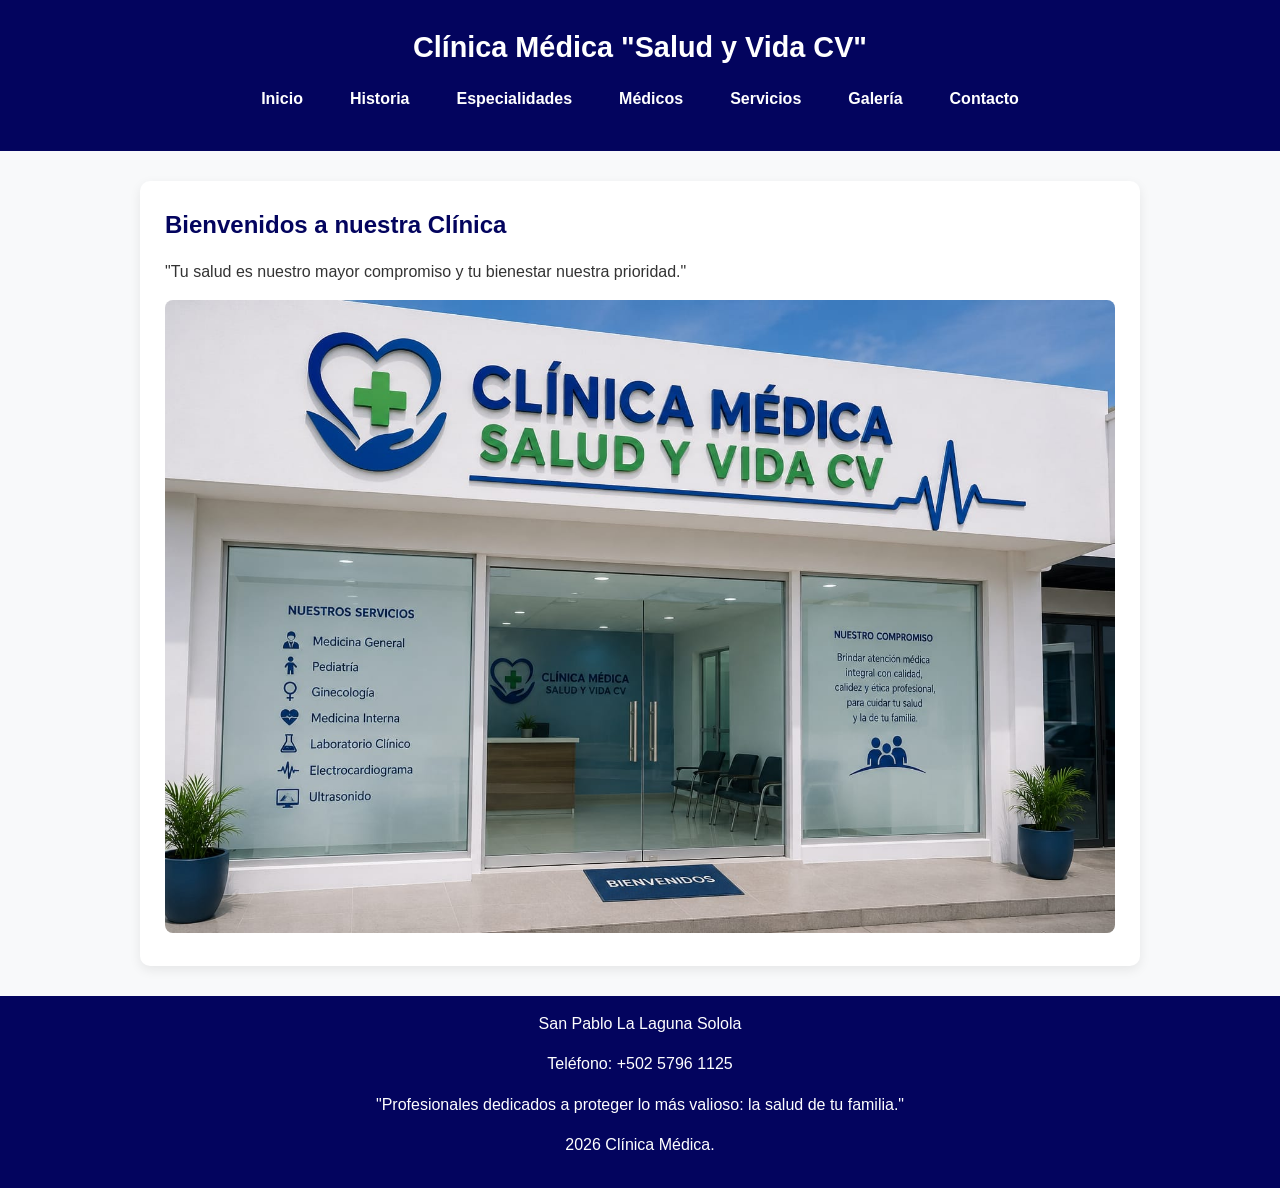
==== index.html @ 75c4ef74 "Proyecto Clinica Medica" ====
<!DOCTYPE html>
<html lang="es">
<head>
    <meta charset="UTF-8">
    <title>Clínica Médica</title>
    <link rel="stylesheet" href="CSS/estilos.css">
</head>
<body>

    <header>
        <h1>Clínica Médica "Salud y Vida CV"</h1>
        <nav>
            <ul>
                <li><a href="index.html">Inicio</a></li>
                <li><a href="historia.html">Historia</a></li>
                <li><a href="especialidades.html">Especialidades</a></li>
                <li><a href="medicos.html">Médicos</a></li>
                <li><a href="servicios.html">Servicios</a></li>
                <li><a href="galeria.html">Galería</a></li>
                <li><a href="contacto.html">Contacto</a></li>
            </ul>
        </nav>
    </header>

    <main>
        <section>
            <h2>Bienvenidos a nuestra Clínica</h2>
            <p>"Tu salud es nuestro mayor compromiso y tu bienestar nuestra prioridad."</p>
            <img src="IMG/portada.jpg" alt="Instalaciones de la clínica">
        </section>
    </main>

    <footer>
        <p> San Pablo La Laguna Solola</p>
            <p>Teléfono: +502 5796 1125</p>
            <p>"Profesionales dedicados a proteger lo más valioso: la salud de tu familia."</p>
              <p>2026 Clínica Médica.</p>
    </footer>

</body>
</html>
---- CSS/estilos.css ----
/* ==========================================
   1. VARIABLES DE COLOR Y RESET BÁSICO
   ========================================== */
:root {
  --azul-principal: #0077b6;
  --azul-oscuro: #03045e;
  --celeste-claro: #caf0f8;
  --fondo-gris: #f8f9fa;
  --texto: #333333;
}

* {
  box-sizing: border-box;
  margin: 0;
  padding: 0;
}

body {
  font-family: 'Segoe UI', Tahoma, Geneva, Verdana, sans-serif;
  background-color: var(--fondo-gris);
  color: var(--texto);
  line-height: 1.6;
}

/* ==========================================
   2. ENCABEZADO Y NAVEGACIÓN (Flexbox)
   ========================================== */
header {
  background-color: var(--azul-oscuro);
  color: white;
  padding: 1.5rem 1rem;
  text-align: center;
}

header h1 {
  margin-bottom: 1rem;
  font-size: 1.8rem;
}

nav ul {
  list-style: none;
  display: flex; /* Flexbox para alineación horizontal */
  justify-content: center;
  flex-wrap: wrap;
  gap: 15px;
}

nav a {
  color: white;
  text-decoration: none;
  font-weight: bold;
  padding: 8px 16px;
  border-radius: 5px;
  /* Transición suave para el cambio de color y elevación */
  transition: background-color 0.3s ease, transform 0.2s ease;
}

/* Efecto Hover en los botones del menú */
nav a:hover {
  background-color: var(--azul-principal);
  transform: translateY(-2px);
}

/* ==========================================
   3. CONTENEDOR PRINCIPAL (CUADRO ELEGANTE)
   ========================================== */
main {
  max-width: 1000px;                    /* Limita el ancho para que no ocupe toda la pantalla */
  margin: 30px auto;                    /* Centra el cuadro horizontalmente */
  padding: 25px;                        /* Espacio interno entre el borde y el texto */
  background: white;                    /* Fondo blanco para la tarjeta */
  border-radius: 10px;                  /* Esquinas redondeadas */
  box-shadow: 0 4px 12px rgba(0,0,0,0.08); /* Sombra que le da el efecto flotante */
  
  animation: aparecer 0.8s ease-in-out; /* Animación de entrada al cargar */
}

/* Animación de deslizamiento suave al abrir la página */
@keyframes aparecer {
  from {
    opacity: 0;
    transform: translateY(15px);
  }
  to {
    opacity: 1;
    transform: translateY(0);
  }
}

h2, h3, h4 {
  color: var(--azul-oscuro);
  margin-bottom: 15px;
}

p, ul {
  margin-bottom: 15px;
}

/* ==========================================
   4. TABLA DE MÉDICOS
   ========================================== */
table {
  width: 100%;
  border-collapse: collapse;
  margin-top: 15px;
}

th, td {
  padding: 12px;
  border: 1px solid #dddddd;
  text-align: left;
}

th {
  background-color: var(--azul-principal);
  color: white;
}

tr:nth-child(even) {
  background-color: var(--celeste-claro);
}

/* ==========================================
   5. GALERÍA DE IMÁGENES (CSS Grid)
   ========================================== */
div:has(> img) {
  display: grid; /* CSS Grid para la galería */
  grid-template-columns: repeat(auto-fit, minmax(200px, 1fr));
  gap: 15px;
}

img {
  max-width: 100%;
  height: auto;
  border-radius: 8px;
  transition: transform 0.3s ease, box-shadow 0.3s ease;
}

/* Efecto Hover en las imágenes */
img:hover {
  transform: scale(1.03);
  box-shadow: 0 5px 15px rgba(0,0,0,0.2);
}

/* ==========================================
   6. FORMULARIO DE CONTACTO
   ========================================== */
form input, form textarea {
  width: 100%;
  padding: 10px;
  border: 1px solid #ccc;
  border-radius: 5px;
}

button {
  background-color: var(--azul-principal);
  color: white;
  padding: 10px 20px;
  border: none;
  border-radius: 5px;
  font-size: 1rem;
  cursor: pointer;
  transition: background-color 0.3s ease;
}

button:hover {
  background-color: var(--azul-oscuro);
}

/* ==========================================
   7. PIE DE PÁGINA (FOOTER)
   ========================================== */
footer {
  background-color: var(--azul-oscuro);
  color: white;
  text-align: center;
  padding: 15px;
  margin-top: 30px;
}

/* ==========================================
   8. DISEÑO RESPONSIVE (Móviles)
   ========================================== */
@media (max-width: 600px) {
  nav ul {
    flex-direction: column; /* Pasa el menú a formato vertical en celulares */
    align-items: center;
  }
  
  main {
    margin: 10px;
    padding: 15px;
  }
}
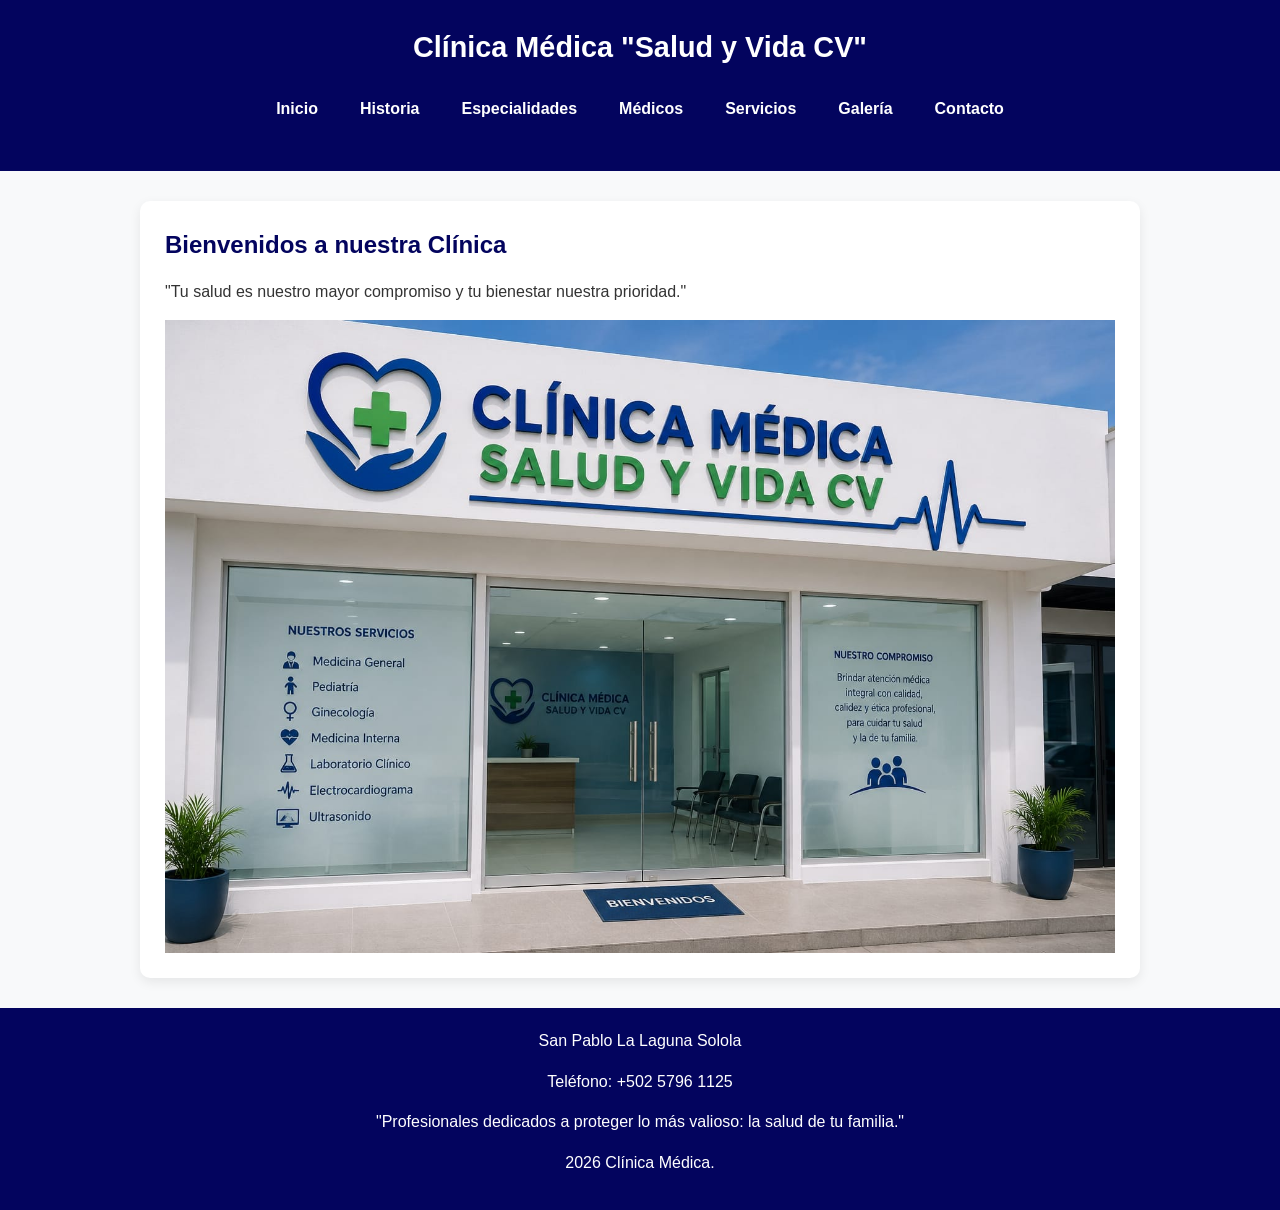
==== commit 4d074287: "Correccion de errores" ====
--- a/index.html
+++ b/index.html
@@ -2,7 +2,8 @@
 <html lang="es">
 <head>
     <meta charset="UTF-8">
-    <title>Clínica Médica</title>
+    <meta name="viewport" content="width=device-width, initial-scale=1.0">
+    <title>Clínica Médica - Contacto</title>
     <link rel="stylesheet" href="CSS/estilos.css">
 </head>
 <body>
--- a/CSS/estilos.css
+++ b/CSS/estilos.css
@@ -15,15 +15,26 @@
   padding: 0;
 }
 
+html {
+  scroll-behavior: smooth;
+}
+
 body {
   font-family: 'Segoe UI', Tahoma, Geneva, Verdana, sans-serif;
   background-color: var(--fondo-gris);
   color: var(--texto);
   line-height: 1.6;
-}
-
-/* ==========================================
-   2. ENCABEZADO Y NAVEGACIÓN (Flexbox)
+  overflow-x: hidden;
+}
+
+img {
+  max-width: 100%;
+  height: auto;
+  display: block;
+}
+
+/* ==========================================
+   2. ENCABEZADO Y NAVEGACIÓN
    ========================================== */
 header {
   background-color: var(--azul-oscuro);
@@ -39,43 +50,41 @@
 
 nav ul {
   list-style: none;
-  display: flex; /* Flexbox para alineación horizontal */
+  display: flex;
   justify-content: center;
   flex-wrap: wrap;
-  gap: 15px;
+  gap: 10px;
 }
 
 nav a {
   color: white;
   text-decoration: none;
   font-weight: bold;
-  padding: 8px 16px;
+  padding: 10px 16px;
   border-radius: 5px;
-  /* Transición suave para el cambio de color y elevación */
+  display: inline-block;
   transition: background-color 0.3s ease, transform 0.2s ease;
 }
 
-/* Efecto Hover en los botones del menú */
 nav a:hover {
   background-color: var(--azul-principal);
   transform: translateY(-2px);
 }
 
 /* ==========================================
-   3. CONTENEDOR PRINCIPAL (CUADRO ELEGANTE)
+   3. CONTENEDOR PRINCIPAL
    ========================================== */
 main {
-  max-width: 1000px;                    /* Limita el ancho para que no ocupe toda la pantalla */
-  margin: 30px auto;                    /* Centra el cuadro horizontalmente */
-  padding: 25px;                        /* Espacio interno entre el borde y el texto */
-  background: white;                    /* Fondo blanco para la tarjeta */
-  border-radius: 10px;                  /* Esquinas redondeadas */
-  box-shadow: 0 4px 12px rgba(0,0,0,0.08); /* Sombra que le da el efecto flotante */
-  
-  animation: aparecer 0.8s ease-in-out; /* Animación de entrada al cargar */
-}
-
-/* Animación de deslizamiento suave al abrir la página */
+  max-width: 1000px;
+  width: 90%;
+  margin: 30px auto;
+  padding: 25px;
+  background: white;
+  border-radius: 10px;
+  box-shadow: 0 4px 12px rgba(0,0,0,0.08);
+  animation: aparecer 0.8s ease-in-out;
+}
+
 @keyframes aparecer {
   from {
     opacity: 0;
@@ -97,12 +106,18 @@
 }
 
 /* ==========================================
-   4. TABLA DE MÉDICOS
-   ========================================== */
+   4. TABLA RESPONSIVE
+   ========================================== */
+.contenedor-tabla {
+  width: 100%;
+  overflow-x: auto;
+  margin-top: 15px;
+}
+
 table {
   width: 100%;
   border-collapse: collapse;
-  margin-top: 15px;
+  min-width: 500px; /* Evita que la tabla se colapse demasiado */
 }
 
 th, td {
@@ -121,23 +136,22 @@
 }
 
 /* ==========================================
-   5. GALERÍA DE IMÁGENES (CSS Grid)
-   ========================================== */
-div:has(> img) {
-  display: grid; /* CSS Grid para la galería */
-  grid-template-columns: repeat(auto-fit, minmax(200px, 1fr));
+   5. GALERÍA DE IMÁGENES
+   ========================================== */
+.galeria {
+  display: grid;
+  grid-template-columns: repeat(auto-fit, minmax(220px, 1fr));
   gap: 15px;
 }
 
-img {
-  max-width: 100%;
-  height: auto;
+.galeria img {
   border-radius: 8px;
+  width: 100%;
+  object-fit: cover;
   transition: transform 0.3s ease, box-shadow 0.3s ease;
 }
 
-/* Efecto Hover en las imágenes */
-img:hover {
+.galeria img:hover {
   transform: scale(1.03);
   box-shadow: 0 5px 15px rgba(0,0,0,0.2);
 }
@@ -145,21 +159,31 @@
 /* ==========================================
    6. FORMULARIO DE CONTACTO
    ========================================== */
+form label {
+  font-weight: bold;
+  display: block;
+  margin-top: 10px;
+}
+
 form input, form textarea {
   width: 100%;
-  padding: 10px;
+  padding: 12px;
+  margin-top: 5px;
   border: 1px solid #ccc;
   border-radius: 5px;
+  font-size: 1rem;
 }
 
 button {
   background-color: var(--azul-principal);
   color: white;
-  padding: 10px 20px;
+  padding: 12px 20px;
   border: none;
   border-radius: 5px;
   font-size: 1rem;
   cursor: pointer;
+  width: 100%;
+  margin-top: 15px;
   transition: background-color 0.3s ease;
 }
 
@@ -174,21 +198,51 @@
   background-color: var(--azul-oscuro);
   color: white;
   text-align: center;
-  padding: 15px;
+  padding: 20px 15px;
   margin-top: 30px;
 }
 
 /* ==========================================
-   8. DISEÑO RESPONSIVE (Móviles)
-   ========================================== */
-@media (max-width: 600px) {
+   8. MEDIA QUERIES (MÓVILES Y TABLETS)
+   ========================================== */
+@media screen and (max-width: 768px) {
+  header h1 {
+    font-size: 1.5rem;
+  }
+
   nav ul {
-    flex-direction: column; /* Pasa el menú a formato vertical en celulares */
-    align-items: center;
-  }
-  
+    flex-direction: column;
+    align-items: stretch;
+  }
+
+  nav a {
+    text-align: center;
+    width: 100%;
+    padding: 12px;
+    background-color: rgba(255, 255, 255, 0.1);
+  }
+
   main {
-    margin: 10px;
+    width: 95%;
+    margin: 15px auto;
     padding: 15px;
   }
+
+  .galeria {
+    grid-template-columns: 1fr;
+  }
+}
+
+@media screen and (max-width: 480px) {
+  header h1 {
+    font-size: 1.3rem;
+  }
+
+  h2 { font-size: 1.3rem; }
+  h3 { font-size: 1.1rem; }
+  h4 { font-size: 1rem; }
+
+  p, li {
+    font-size: 0.95rem;
+  }
 }
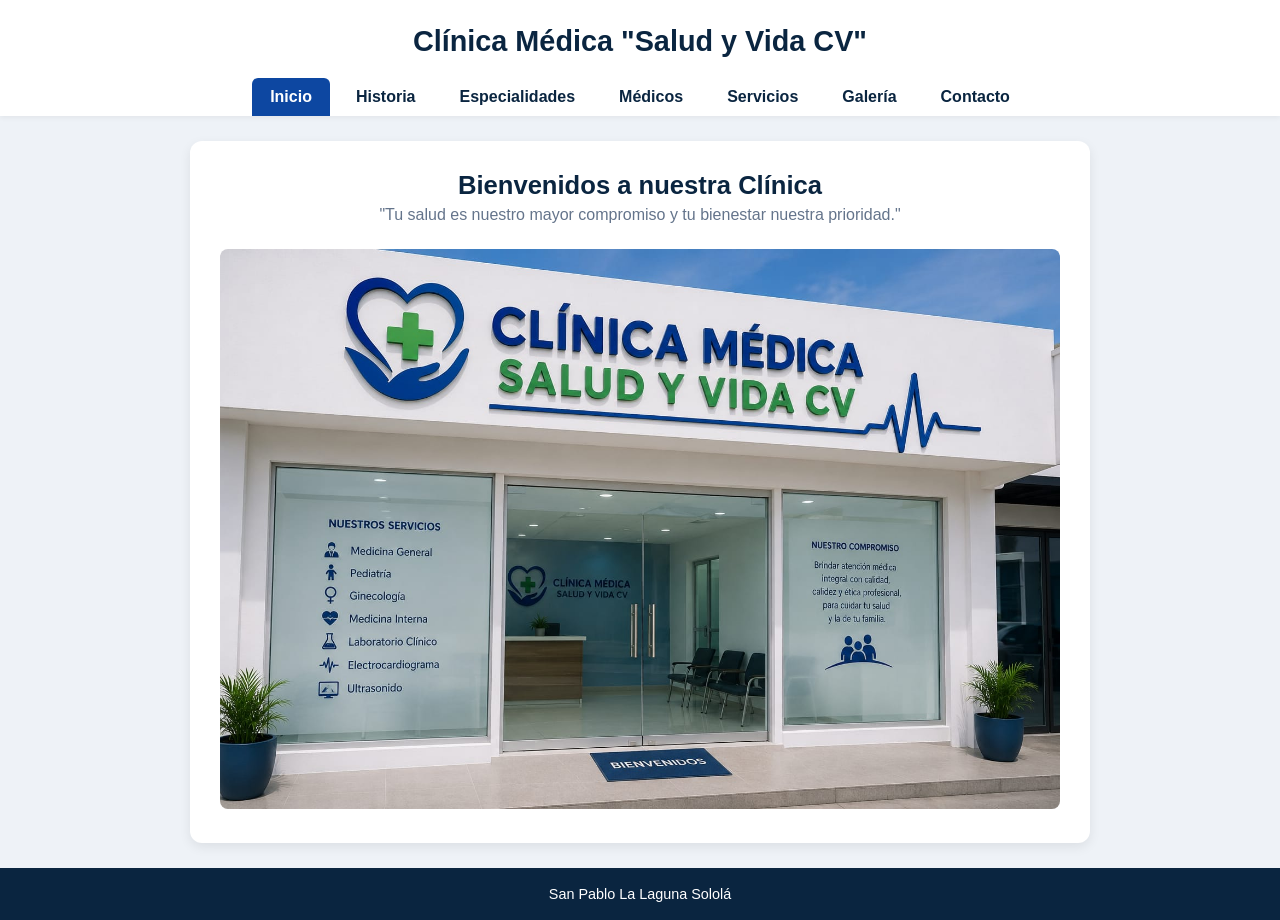
==== commit d7d7504a: "CORECCION DE ERRORES2" ====
--- a/index.html
+++ b/index.html
@@ -3,16 +3,15 @@
 <head>
     <meta charset="UTF-8">
     <meta name="viewport" content="width=device-width, initial-scale=1.0">
-    <title>Clínica Médica - Contacto</title>
+    <title>Inicio - Clínica Médica</title>
     <link rel="stylesheet" href="CSS/estilos.css">
 </head>
 <body>
-
     <header>
         <h1>Clínica Médica "Salud y Vida CV"</h1>
         <nav>
             <ul>
-                <li><a href="index.html">Inicio</a></li>
+                <li><a href="index.html" class="activo">Inicio</a></li>
                 <li><a href="historia.html">Historia</a></li>
                 <li><a href="especialidades.html">Especialidades</a></li>
                 <li><a href="medicos.html">Médicos</a></li>
@@ -24,19 +23,13 @@
     </header>
 
     <main>
-        <section>
-            <h2>Bienvenidos a nuestra Clínica</h2>
-            <p>"Tu salud es nuestro mayor compromiso y tu bienestar nuestra prioridad."</p>
-            <img src="IMG/portada.jpg" alt="Instalaciones de la clínica">
-        </section>
+        <h2 class="titulo">Bienvenidos a nuestra Clínica</h2>
+        <p class="subtitulo">"Tu salud es nuestro mayor compromiso y tu bienestar nuestra prioridad."</p>
+        <img src="IMG/portada.jpg" alt="Portada" style="width:100%; border-radius:8px;">
     </main>
 
     <footer>
-        <p> San Pablo La Laguna Solola</p>
-            <p>Teléfono: +502 5796 1125</p>
-            <p>"Profesionales dedicados a proteger lo más valioso: la salud de tu familia."</p>
-              <p>2026 Clínica Médica.</p>
+        <p>San Pablo La Laguna Sololá </p>
     </footer>
-
 </body>
 </html>
--- a/CSS/estilos.css
+++ b/CSS/estilos.css
@@ -1,51 +1,31 @@
-/* ==========================================
-   1. VARIABLES DE COLOR Y RESET BÁSICO
-   ========================================== */
-:root {
-  --azul-principal: #0077b6;
-  --azul-oscuro: #03045e;
-  --celeste-claro: #caf0f8;
-  --fondo-gris: #f8f9fa;
-  --texto: #333333;
-}
-
+/* --- RESET Y ESTILOS GENERALES --- */
 * {
   box-sizing: border-box;
   margin: 0;
   padding: 0;
-}
-
-html {
-  scroll-behavior: smooth;
+  font-family: 'Segoe UI', Tahoma, Geneva, Verdana, sans-serif;
 }
 
 body {
-  font-family: 'Segoe UI', Tahoma, Geneva, Verdana, sans-serif;
-  background-color: var(--fondo-gris);
-  color: var(--texto);
-  line-height: 1.6;
-  overflow-x: hidden;
-}
-
-img {
-  max-width: 100%;
-  height: auto;
-  display: block;
-}
-
-/* ==========================================
-   2. ENCABEZADO Y NAVEGACIÓN
-   ========================================== */
+  background-color: #eef2f7;
+  color: #2c3e50;
+  display: flex;
+  flex-direction: column;
+  min-height: 100vh;
+}
+
+/* --- ENCABEZADO Y NAVEGACIÓN --- */
 header {
-  background-color: var(--azul-oscuro);
-  color: white;
-  padding: 1.5rem 1rem;
-  text-align: center;
+  background-color: #ffffff;
+  text-align: center;
+  padding-top: 25px;
+  box-shadow: 0 2px 5px rgba(0,0,0,0.05);
 }
 
 header h1 {
-  margin-bottom: 1rem;
+  color: #0a2540;
   font-size: 1.8rem;
+  margin-bottom: 20px;
 }
 
 nav ul {
@@ -53,91 +33,130 @@
   display: flex;
   justify-content: center;
   flex-wrap: wrap;
-  gap: 10px;
+  gap: 8px;
+  padding: 0 10px;
 }
 
 nav a {
-  color: white;
   text-decoration: none;
+  color: #0a2540;
+  font-weight: 600;
+  padding: 10px 18px;
+  display: inline-block;
+  border-radius: 6px 6px 0 0;
+  transition: background-color 0.2s;
+}
+
+nav a:hover {
+  background-color: #e2e8f0;
+}
+
+/* BOTÓN ACTIVO (AZUL) SEGÚN TU BOCETO */
+nav a.activo {
+  background-color: #0d47a1;
+  color: #ffffff;
+}
+
+/* --- CAJA PRINCIPAL DE CONTENIDO --- */
+main {
+  max-width: 900px;
+  width: 92%;
+  margin: 25px auto;
+  background-color: #ffffff;
+  padding: 30px;
+  border-radius: 12px;
+  box-shadow: 0 4px 12px rgba(0,0,0,0.08);
+  flex: 1;
+}
+
+.titulo {
+  color: #0a2540;
+  text-align: center;
+  font-size: 1.6rem;
+  margin-bottom: 6px;
+}
+
+.subtitulo {
+  text-align: center;
+  color: #64748b;
+  margin-bottom: 25px;
+}
+
+/* --- BLOQUES CON ÍCONOS CIRCULARES (HISTORIA Y SERVICIOS) --- */
+.item-bloque {
+  display: flex;
+  align-items: flex-start;
+  gap: 15px;
+  margin-bottom: 20px;
+}
+
+.circulo-icono {
+  width: 42px;
+  height: 42px;
+  background-color: #0d47a1;
+  color: white;
+  border-radius: 50%;
+  display: flex;
+  align-items: center;
+  justify-content: center;
+  font-size: 1.2rem;
   font-weight: bold;
-  padding: 10px 16px;
-  border-radius: 5px;
-  display: inline-block;
-  transition: background-color 0.3s ease, transform 0.2s ease;
-}
-
-nav a:hover {
-  background-color: var(--azul-principal);
-  transform: translateY(-2px);
-}
-
-/* ==========================================
-   3. CONTENEDOR PRINCIPAL
-   ========================================== */
-main {
-  max-width: 1000px;
-  width: 90%;
-  margin: 30px auto;
-  padding: 25px;
-  background: white;
-  border-radius: 10px;
-  box-shadow: 0 4px 12px rgba(0,0,0,0.08);
-  animation: aparecer 0.8s ease-in-out;
-}
-
-@keyframes aparecer {
-  from {
-    opacity: 0;
-    transform: translateY(15px);
-  }
-  to {
-    opacity: 1;
-    transform: translateY(0);
-  }
-}
-
-h2, h3, h4 {
-  color: var(--azul-oscuro);
-  margin-bottom: 15px;
-}
-
-p, ul {
-  margin-bottom: 15px;
-}
-
-/* ==========================================
-   4. TABLA RESPONSIVE
-   ========================================== */
-.contenedor-tabla {
-  width: 100%;
+  flex-shrink: 0;
+}
+
+.contenido-bloque h3 {
+  color: #0a2540;
+  margin-bottom: 4px;
+}
+
+.contenido-bloque p {
+  color: #475569;
+  line-height: 1.5;
+}
+
+/* --- ESPECIALIDADES --- */
+.lista-especialidades {
+  list-style: none;
+  display: flex;
+  flex-direction: column;
+  gap: 12px;
+}
+
+.item-especialidad {
+  display: flex;
+  align-items: center;
+  gap: 15px;
+  background-color: #f1f5f9;
+  padding: 12px 18px;
+  border-radius: 8px;
+  font-weight: 600;
+  color: #0d47a1;
+}
+
+/* --- TABLA DE MÉDICOS --- */
+.tabla-contenedor {
   overflow-x: auto;
-  margin-top: 15px;
 }
 
 table {
   width: 100%;
   border-collapse: collapse;
-  min-width: 500px; /* Evita que la tabla se colapse demasiado */
-}
-
-th, td {
+  margin-top: 10px;
+}
+
+th {
+  background-color: #0d47a1;
+  color: white;
   padding: 12px;
-  border: 1px solid #dddddd;
   text-align: left;
 }
 
-th {
-  background-color: var(--azul-principal);
-  color: white;
-}
-
-tr:nth-child(even) {
-  background-color: var(--celeste-claro);
-}
-
-/* ==========================================
-   5. GALERÍA DE IMÁGENES
-   ========================================== */
+td {
+  padding: 12px;
+  border-bottom: 1px solid #e2e8f0;
+}
+
+/* --- GALERÍA --- */
 .galeria {
   display: grid;
   grid-template-columns: repeat(auto-fit, minmax(220px, 1fr));
@@ -145,104 +164,92 @@
 }
 
 .galeria img {
+  width: 100%;
+  height: 190px;
+  object-fit: cover;
   border-radius: 8px;
-  width: 100%;
-  object-fit: cover;
-  transition: transform 0.3s ease, box-shadow 0.3s ease;
-}
-
-.galeria img:hover {
-  transform: scale(1.03);
-  box-shadow: 0 5px 15px rgba(0,0,0,0.2);
-}
-
-/* ==========================================
-   6. FORMULARIO DE CONTACTO
-   ========================================== */
-form label {
+}
+
+/* --- CONTACTO EN 2 COLUMNAS --- */
+.contacto-flex {
+  display: flex;
+  gap: 30px;
+  flex-wrap: wrap;
+}
+
+.col-form {
+  flex: 1.2;
+  min-width: 260px;
+}
+
+.col-info {
+  flex: 0.8;
+  min-width: 240px;
+  background-color: #f8fafc;
+  padding: 20px;
+  border-radius: 8px;
+  border: 1px solid #e2e8f0;
+}
+
+label {
+  display: block;
+  font-weight: 600;
+  margin-bottom: 4px;
+  color: #0a2540;
+}
+
+input, textarea {
+  width: 100%;
+  padding: 10px;
+  margin-bottom: 15px;
+  border: 1px solid #cbd5e1;
+  border-radius: 6px;
+  font-size: 0.95rem;
+}
+
+button {
+  background-color: #0d47a1;
+  color: white;
+  border: none;
+  padding: 12px;
+  width: 100%;
+  border-radius: 6px;
   font-weight: bold;
-  display: block;
-  margin-top: 10px;
-}
-
-form input, form textarea {
-  width: 100%;
-  padding: 12px;
-  margin-top: 5px;
-  border: 1px solid #ccc;
-  border-radius: 5px;
-  font-size: 1rem;
-}
-
-button {
-  background-color: var(--azul-principal);
-  color: white;
-  padding: 12px 20px;
-  border: none;
-  border-radius: 5px;
-  font-size: 1rem;
   cursor: pointer;
-  width: 100%;
-  margin-top: 15px;
-  transition: background-color 0.3s ease;
 }
 
 button:hover {
-  background-color: var(--azul-oscuro);
-}
-
-/* ==========================================
-   7. PIE DE PÁGINA (FOOTER)
-   ========================================== */
+  background-color: #0a2540;
+}
+
+/* --- PIE DE PÁGINA --- */
 footer {
-  background-color: var(--azul-oscuro);
-  color: white;
-  text-align: center;
-  padding: 20px 15px;
-  margin-top: 30px;
-}
-
-/* ==========================================
-   8. MEDIA QUERIES (MÓVILES Y TABLETS)
-   ========================================== */
-@media screen and (max-width: 768px) {
-  header h1 {
-    font-size: 1.5rem;
-  }
-
+  background-color: #0a2540;
+  color: white;
+  text-align: center;
+  padding: 18px;
+  font-size: 0.9rem;
+}
+
+/* --- ADAPTACIÓN A CELULARES --- */
+@media (max-width: 650px) {
   nav ul {
     flex-direction: column;
-    align-items: stretch;
-  }
-
+    gap: 4px;
+  }
+  
   nav a {
     text-align: center;
-    width: 100%;
-    padding: 12px;
-    background-color: rgba(255, 255, 255, 0.1);
+    background-color: #f1f5f9;
+    border-radius: 6px;
   }
 
   main {
     width: 95%;
-    margin: 15px auto;
-    padding: 15px;
-  }
-
-  .galeria {
-    grid-template-columns: 1fr;
-  }
-}
-
-@media screen and (max-width: 480px) {
-  header h1 {
-    font-size: 1.3rem;
-  }
-
-  h2 { font-size: 1.3rem; }
-  h3 { font-size: 1.1rem; }
-  h4 { font-size: 1rem; }
-
-  p, li {
-    font-size: 0.95rem;
+    padding: 18px;
+  }
+
+  .contacto-flex {
+    flex-direction: column;
   }
 }
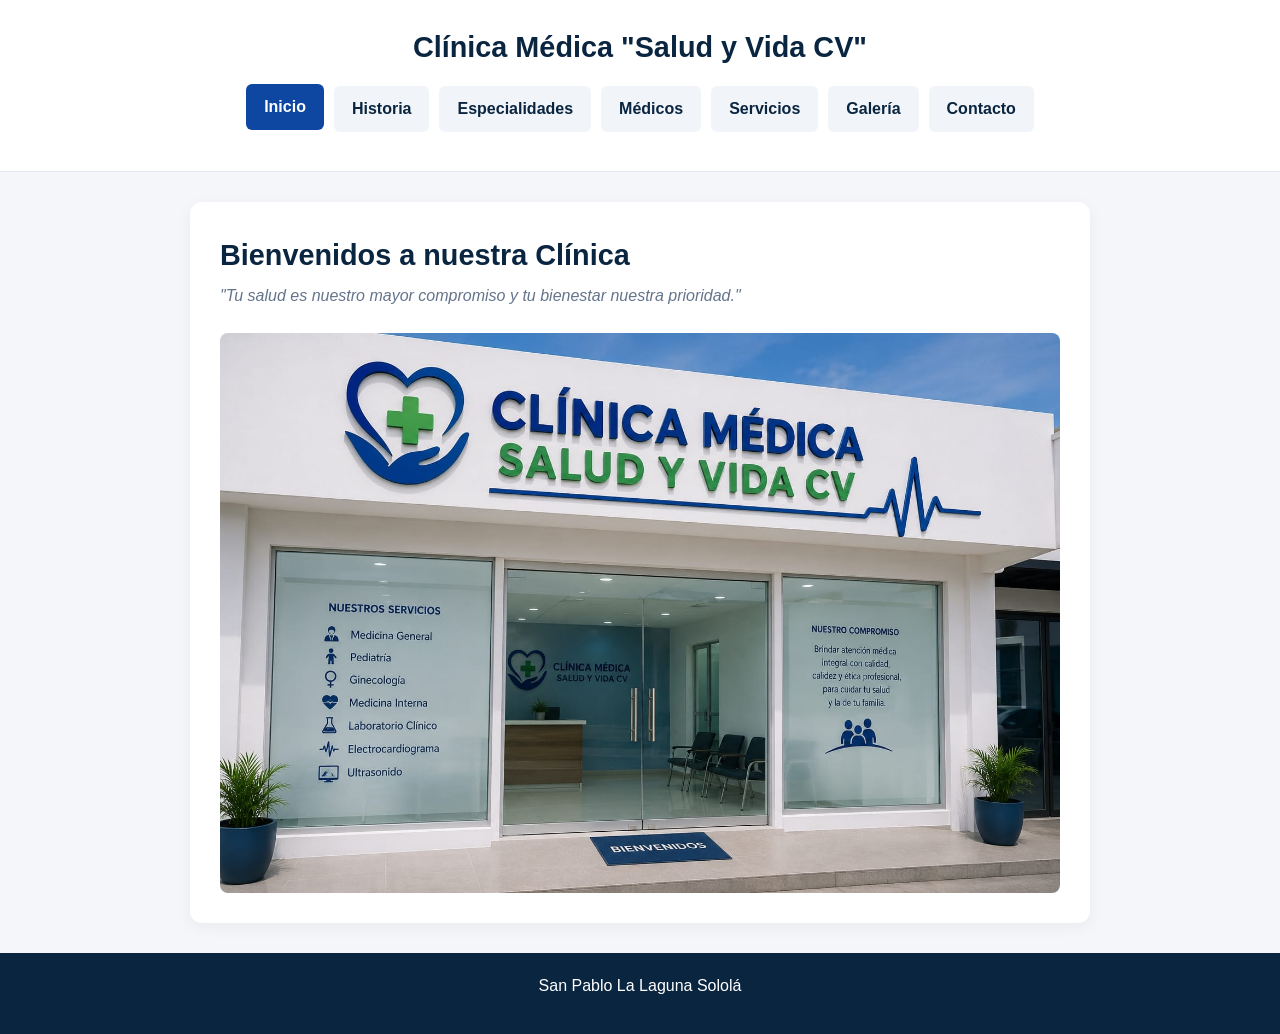
==== commit 2416975d: "PENULTIMA REFORMA" ====
--- a/index.html
+++ b/index.html
@@ -4,7 +4,7 @@
     <meta charset="UTF-8">
     <meta name="viewport" content="width=device-width, initial-scale=1.0">
     <title>Inicio - Clínica Médica</title>
-    <link rel="stylesheet" href="CSS/estilos.css">
+<link rel="stylesheet" href="./CSS/estilos.css">
 </head>
 <body>
     <header>
--- a/CSS/estilos.css
+++ b/CSS/estilos.css
@@ -1,31 +1,53 @@
-/* --- RESET Y ESTILOS GENERALES --- */
+/* ==========================================
+   1. VARIABLES DE COLOR Y RESET BÁSICO
+   ========================================== */
+:root {
+  --azul-principal: #0d47a1;
+  --azul-oscuro: #0a2540;
+  --celeste-claro: #e3f2fd;
+  --fondo-gris: #f4f6f9;
+  --texto: #333333;
+}
+
 * {
   box-sizing: border-box;
   margin: 0;
   padding: 0;
+}
+
+html {
+  scroll-behavior: smooth;
+}
+
+body {
   font-family: 'Segoe UI', Tahoma, Geneva, Verdana, sans-serif;
-}
-
-body {
-  background-color: #eef2f7;
-  color: #2c3e50;
-  display: flex;
-  flex-direction: column;
-  min-height: 100vh;
-}
-
-/* --- ENCABEZADO Y NAVEGACIÓN --- */
+  background-color: var(--fondo-gris);
+  color: var(--texto);
+  line-height: 1.6;
+  overflow-x: hidden;
+}
+
+img {
+  max-width: 100%;
+  height: auto;
+  display: block;
+}
+
+/* ==========================================
+   2. ENCABEZADO Y NAVEGACIÓN (COMPUTADORA)
+   ========================================== */
 header {
   background-color: #ffffff;
+  color: var(--azul-oscuro);
+  padding: 1.5rem 1rem;
   text-align: center;
-  padding-top: 25px;
-  box-shadow: 0 2px 5px rgba(0,0,0,0.05);
+  border-bottom: 1px solid #e2e8f0;
 }
 
 header h1 {
-  color: #0a2540;
+  margin-bottom: 1rem;
   font-size: 1.8rem;
-  margin-bottom: 20px;
+  color: var(--azul-oscuro);
 }
 
 nav ul {
@@ -33,130 +55,120 @@
   display: flex;
   justify-content: center;
   flex-wrap: wrap;
-  gap: 8px;
-  padding: 0 10px;
+  gap: 10px;
 }
 
 nav a {
+  color: var(--azul-oscuro);
   text-decoration: none;
-  color: #0a2540;
-  font-weight: 600;
+  font-weight: bold;
   padding: 10px 18px;
+  border-radius: 6px;
   display: inline-block;
-  border-radius: 6px 6px 0 0;
-  transition: background-color 0.2s;
-}
-
-nav a:hover {
-  background-color: #e2e8f0;
-}
-
-/* BOTÓN ACTIVO (AZUL) SEGÚN TU BOCETO */
-nav a.activo {
-  background-color: #0d47a1;
+  background-color: #f1f5f9;
+  transition: all 0.3s ease;
+}
+
+nav a:hover, nav a.activo {
+  background-color: var(--azul-principal);
   color: #ffffff;
-}
-
-/* --- CAJA PRINCIPAL DE CONTENIDO --- */
+  transform: translateY(-2px);
+}
+
+/* ==========================================
+   3. CONTENEDOR PRINCIPAL
+   ========================================== */
 main {
   max-width: 900px;
-  width: 92%;
-  margin: 25px auto;
-  background-color: #ffffff;
+  width: 90%;
+  margin: 30px auto;
   padding: 30px;
+  background: white;
   border-radius: 12px;
-  box-shadow: 0 4px 12px rgba(0,0,0,0.08);
-  flex: 1;
+  box-shadow: 0 4px 15px rgba(0,0,0,0.05);
 }
 
 .titulo {
-  color: #0a2540;
-  text-align: center;
-  font-size: 1.6rem;
-  margin-bottom: 6px;
+  color: var(--azul-oscuro);
+  font-size: 1.8rem;
+  margin-bottom: 5px;
 }
 
 .subtitulo {
-  text-align: center;
   color: #64748b;
   margin-bottom: 25px;
-}
-
-/* --- BLOQUES CON ÍCONOS CIRCULARES (HISTORIA Y SERVICIOS) --- */
+  font-style: italic;
+}
+
+h3, h4 {
+  color: var(--azul-oscuro);
+  margin-bottom: 10px;
+}
+
+p, ul {
+  margin-bottom: 15px;
+}
+
+/* ==========================================
+   4. CÍRCULOS AZULES DE HISTORIA
+   ========================================== */
 .item-bloque {
   display: flex;
   align-items: flex-start;
   gap: 15px;
-  margin-bottom: 20px;
+  margin-bottom: 25px;
 }
 
 .circulo-icono {
-  width: 42px;
-  height: 42px;
-  background-color: #0d47a1;
-  color: white;
+  width: 40px;
+  height: 40px;
+  background-color: var(--azul-principal);
   border-radius: 50%;
   display: flex;
   align-items: center;
   justify-content: center;
-  font-size: 1.2rem;
+  color: white;
+  flex-shrink: 0;
   font-weight: bold;
-  flex-shrink: 0;
-}
-
-.contenido-bloque h3 {
-  color: #0a2540;
-  margin-bottom: 4px;
-}
-
-.contenido-bloque p {
-  color: #475569;
-  line-height: 1.5;
-}
-
-/* --- ESPECIALIDADES --- */
-.lista-especialidades {
-  list-style: none;
-  display: flex;
-  flex-direction: column;
-  gap: 12px;
-}
-
-.item-especialidad {
-  display: flex;
-  align-items: center;
-  gap: 15px;
-  background-color: #f1f5f9;
-  padding: 12px 18px;
+}
+
+.contenido-bloque {
+  flex: 1;
+}
+
+/* ==========================================
+   5. TABLA RESPONSIVA
+   ========================================== */
+.contenedor-tabla {
+  width: 100%;
+  overflow-x: auto;
+  margin-top: 15px;
   border-radius: 8px;
-  font-weight: 600;
-  color: #0d47a1;
-}
-
-/* --- TABLA DE MÉDICOS --- */
-.tabla-contenedor {
-  overflow-x: auto;
 }
 
 table {
   width: 100%;
   border-collapse: collapse;
-  margin-top: 10px;
+}
+
+th, td {
+  padding: 12px;
+  border: 1px solid #e2e8f0;
+  text-align: left;
 }
 
 th {
-  background-color: #0d47a1;
-  color: white;
-  padding: 12px;
-  text-align: left;
-}
-
-td {
-  padding: 12px;
-  border-bottom: 1px solid #e2e8f0;
-}
-
-/* --- GALERÍA --- */
+  background-color: var(--azul-principal);
+  color: white;
+}
+
+tr:nth-child(even) {
+  background-color: var(--celeste-claro);
+}
+
+/* ==========================================
+   6. GALERÍA Y FORMULARIO
+   ========================================== */
 .galeria {
   display: grid;
   grid-template-columns: repeat(auto-fit, minmax(220px, 1fr));
@@ -164,92 +176,106 @@
 }
 
 .galeria img {
-  width: 100%;
-  height: 190px;
+  border-radius: 8px;
+  width: 100%;
   object-fit: cover;
-  border-radius: 8px;
-}
-
-/* --- CONTACTO EN 2 COLUMNAS --- */
-.contacto-flex {
-  display: flex;
-  gap: 30px;
-  flex-wrap: wrap;
-}
-
-.col-form {
-  flex: 1.2;
-  min-width: 260px;
-}
-
-.col-info {
-  flex: 0.8;
-  min-width: 240px;
-  background-color: #f8fafc;
-  padding: 20px;
-  border-radius: 8px;
-  border: 1px solid #e2e8f0;
-}
-
-label {
+}
+
+form label {
+  font-weight: bold;
   display: block;
-  font-weight: 600;
-  margin-bottom: 4px;
-  color: #0a2540;
-}
-
-input, textarea {
-  width: 100%;
-  padding: 10px;
-  margin-bottom: 15px;
-  border: 1px solid #cbd5e1;
-  border-radius: 6px;
-  font-size: 0.95rem;
+  margin-top: 10px;
+}
+
+form input, form textarea {
+  width: 100%;
+  padding: 12px;
+  margin-top: 5px;
+  border: 1px solid #ccc;
+  border-radius: 5px;
 }
 
 button {
-  background-color: #0d47a1;
-  color: white;
+  background-color: var(--azul-principal);
+  color: white;
+  padding: 12px 20px;
   border: none;
-  padding: 12px;
-  width: 100%;
-  border-radius: 6px;
-  font-weight: bold;
+  border-radius: 5px;
+  font-size: 1rem;
   cursor: pointer;
-}
-
-button:hover {
-  background-color: #0a2540;
-}
-
-/* --- PIE DE PÁGINA --- */
+  width: 100%;
+  margin-top: 15px;
+}
+
+/* ==========================================
+   7. PIE DE PÁGINA (FOOTER)
+   ========================================== */
 footer {
-  background-color: #0a2540;
+  background-color: var(--azul-oscuro);
   color: white;
   text-align: center;
-  padding: 18px;
-  font-size: 0.9rem;
-}
-
-/* --- ADAPTACIÓN A CELULARES --- */
-@media (max-width: 650px) {
+  padding: 20px 15px;
+  margin-top: 30px;
+}
+
+/* ==========================================
+   8. AJUSTE ESPECIAL PARA CELULARES
+   ========================================== */
+@media screen and (max-width: 768px) {
+  header {
+    background-color: #ffffff !important;
+    padding: 15px 10px !important;
+  }
+
+  header h1 {
+    color: var(--azul-oscuro) !important;
+    font-size: 1.3rem !important;
+  }
+
   nav ul {
-    flex-direction: column;
-    gap: 4px;
-  }
-  
+    flex-direction: column !important;
+    gap: 8px !important;
+  }
+
   nav a {
-    text-align: center;
-    background-color: #f1f5f9;
-    border-radius: 6px;
+    background-color: #f1f5f9 !important;
+    color: var(--azul-oscuro) !important;
+    text-align: center !important;
+    width: 100% !important;
+    padding: 12px !important;
+    border-radius: 6px !important;
+  }
+
+  nav a.activo {
+    background-color: var(--azul-principal) !important;
+    color: #ffffff !important;
   }
 
   main {
-    width: 95%;
-    padding: 18px;
-  }
-
-  .contacto-flex {
-    flex-direction: column;
+    width: 94% !important;
+    margin: 15px auto !important;
+    padding: 15px !important;
+    overflow-x: hidden !important;
+  }
+
+  /* Ajuste para que las tablas no se salgan del teléfono */
+  .contenedor-tabla {
+    display: block !important;
+    width: 100% !important;
+    overflow-x: auto !important;
+  }
+
+  table {
+    min-width: 100% !important;
+    font-size: 0.85rem !important;
+  }
+
+  th, td {
+    padding: 8px 6px !important;
+    word-break: normal;
+  }
+
+  .item-bloque {
+    gap: 12px !important;
   }
 }
